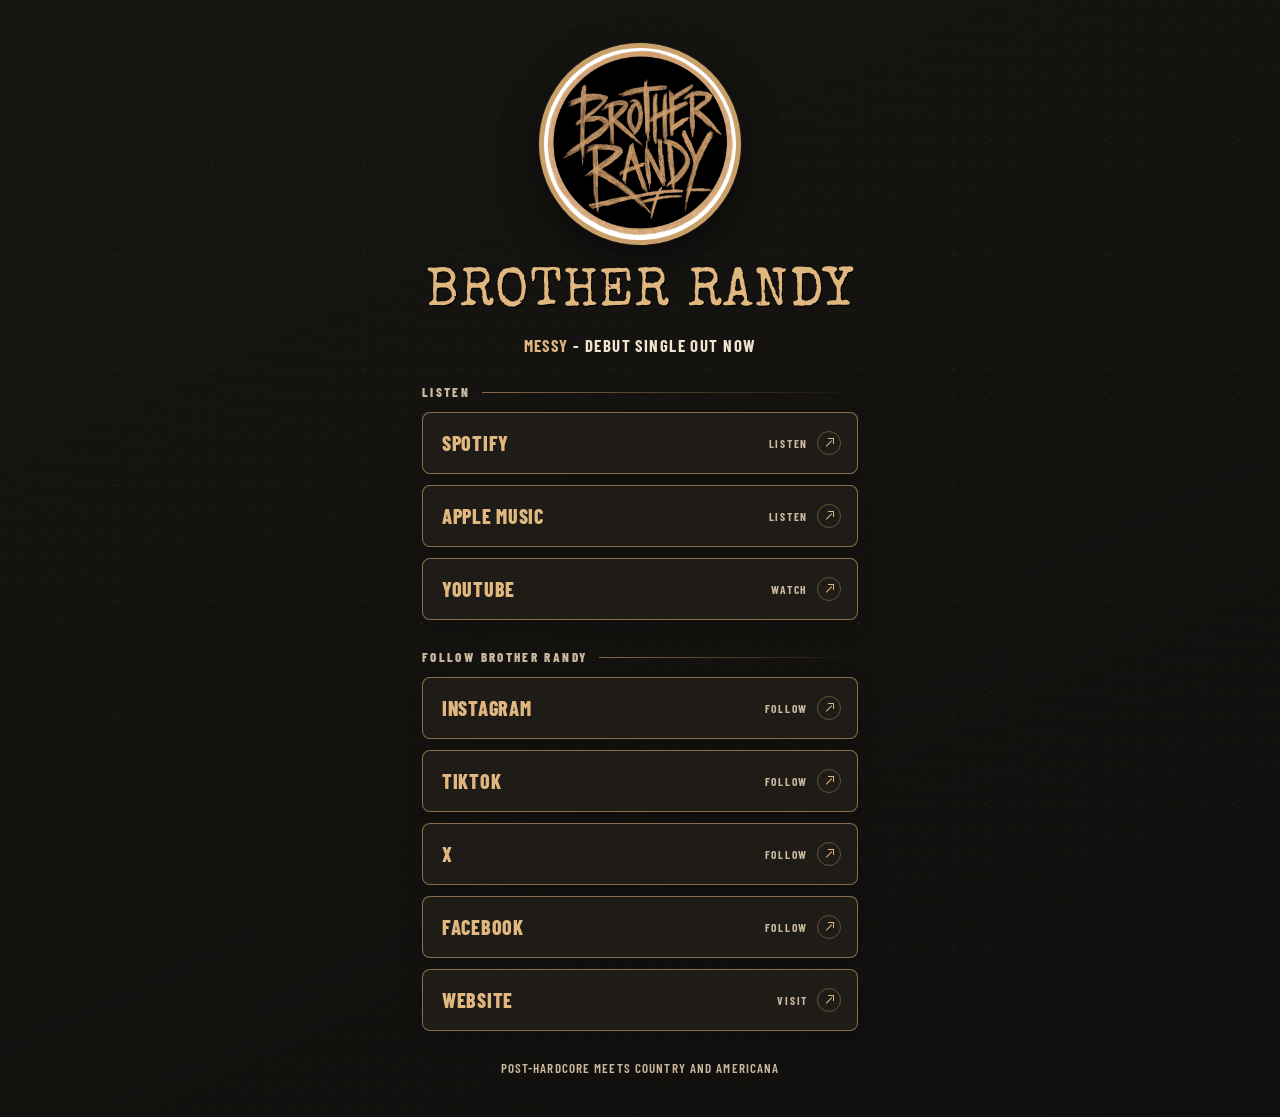
==== listen/index.html @ ff82b29f "Update /listen smart link page: fix link preview image" ====
<!doctype html>
<html lang="en">
<head>
  <meta charset="utf-8">
  <meta name="viewport" content="width=device-width, initial-scale=1, viewport-fit=cover">
  <meta name="color-scheme" content="light dark">
  <title>MESSY - Brother Randy</title>
  <meta name="description" content="The debut single from Brother Randy. Post-hardcore meets country and Americana.">

  <meta property="og:title" content="MESSY - Brother Randy">
  <meta property="og:description" content="The debut single from Brother Randy. Post-hardcore meets country and Americana.">
  <meta property="og:type" content="website">
  <meta property="og:image" content="https://brotherrandy.com/listen/logo.jpg">
  <meta property="og:image:type" content="image/jpeg">
  <meta property="og:image:width" content="1179">
  <meta property="og:image:height" content="1179">
  <meta property="og:image:alt" content="Brother Randy band logo">

  <meta name="twitter:card" content="summary_large_image">
  <meta name="twitter:title" content="MESSY - Brother Randy">
  <meta name="twitter:description" content="The debut single from Brother Randy. Post-hardcore meets country and Americana.">
  <meta name="twitter:image" content="https://brotherrandy.com/listen/logo.jpg">
  <meta name="twitter:image:alt" content="Brother Randy band logo">

  <link rel="icon" type="image/jpeg" href="[data-uri]">
  <link rel="preconnect" href="https://fonts.googleapis.com">
  <link rel="preconnect" href="https://fonts.gstatic.com" crossorigin>
  <link href="https://fonts.googleapis.com/css2?family=Barlow+Condensed:wght@600;700;800&family=Special+Elite&display=swap" rel="stylesheet">

  <style>
    :root {
      color-scheme: light dark;
      --bg: #171512;
      --bg-deep: #100f0d;
      --surface: #1f1c18;
      --surface-hover: #29241e;
      --ink: #f1e3cf;
      --muted: #cbb99f;
      --tan: #c9a06a;
      --tan-strong: #dfb77f;
      --line: rgba(201, 160, 106, 0.62);
      --shadow: rgba(0, 0, 0, 0.45);
      --focus: #f0c890;
    }

    @media (prefers-color-scheme: dark) {
      :root {
        --bg: #0d0c0b;
        --bg-deep: #080706;
        --surface: #171411;
        --surface-hover: #211d18;
        --ink: #f3e6d2;
        --muted: #c8b69c;
        --tan: #c9a06a;
        --tan-strong: #e1b77d;
        --line: rgba(201, 160, 106, 0.7);
        --shadow: rgba(0, 0, 0, 0.7);
        --focus: #f0c890;
      }
    }

    * { box-sizing: border-box; }

    html {
      min-height: 100%;
      background: var(--bg-deep);
    }

    body {
      min-height: 100vh;
      min-height: 100svh;
      margin: 0;
      overflow-x: hidden;
      background:
        radial-gradient(circle at 17% 9%, rgba(201,160,106,.045) 0 1px, transparent 1.5px) 0 0 / 19px 23px,
        radial-gradient(circle at 79% 72%, rgba(255,255,255,.025) 0 1px, transparent 1.5px) 0 0 / 31px 29px,
        linear-gradient(155deg, var(--bg) 0%, var(--bg-deep) 100%);
      color: var(--ink);
      font-family: "Barlow Condensed", "Arial Narrow", sans-serif;
      -webkit-font-smoothing: antialiased;
      text-rendering: optimizeLegibility;
    }

    body::before {
      content: "";
      position: fixed;
      inset: 0;
      pointer-events: none;
      opacity: .22;
      background-image: repeating-linear-gradient(8deg, transparent 0 11px, rgba(255,255,255,.015) 12px, transparent 13px 23px);
      mix-blend-mode: screen;
    }

    main {
      position: relative;
      width: min(100%, 480px);
      margin: 0 auto;
      padding: max(38px, env(safe-area-inset-top)) 22px max(38px, env(safe-area-inset-bottom));
    }

    .identity {
      text-align: center;
      padding: 5px 0 28px;
    }

    .logo-wrap {
      width: clamp(154px, 44vw, 202px);
      aspect-ratio: 1;
      margin: 0 auto 24px;
      border-radius: 50%;
      padding: 5px;
      background: var(--tan);
      box-shadow: 0 16px 42px var(--shadow), 0 0 0 1px rgba(255,255,255,.06);
    }

    .logo {
      display: block;
      width: 100%;
      height: 100%;
      border-radius: 50%;
      object-fit: cover;
      background: #050505;
    }

    h1 {
      margin: 0;
      color: var(--tan-strong);
      font-family: "Special Elite", Georgia, serif;
      font-size: clamp(2.3rem, 10vw, 3.4rem);
      font-weight: 400;
      line-height: .95;
      letter-spacing: .025em;
      text-shadow: 1px 1px 0 rgba(0,0,0,.9);
    }

    .release-line {
      margin: 13px 0 0;
      color: var(--ink);
      font-size: 1.05rem;
      font-weight: 700;
      letter-spacing: .085em;
      line-height: 1.35;
      text-transform: uppercase;
    }

    .release-line .song { color: var(--tan-strong); }

    section + section { margin-top: 29px; }

    .section-title {
      display: flex;
      align-items: center;
      gap: 12px;
      margin: 0 0 12px;
      color: var(--muted);
      font-size: .82rem;
      font-weight: 800;
      letter-spacing: .18em;
      text-transform: uppercase;
    }

    .section-title::after {
      content: "";
      height: 1px;
      flex: 1;
      background: linear-gradient(90deg, var(--line), transparent);
    }

    .link-list {
      display: grid;
      gap: 11px;
      margin: 0;
      padding: 0;
      list-style: none;
    }

    .button-link {
      display: grid;
      grid-template-columns: minmax(0, 1fr) auto;
      align-items: center;
      min-height: 62px;
      padding: 13px 16px 13px 19px;
      border: 1px solid var(--line);
      border-radius: 8px;
      background: var(--surface);
      color: var(--tan-strong);
      box-shadow: 0 8px 20px rgba(0,0,0,.18);
      text-decoration: none;
      transition: background-color 160ms ease, border-color 160ms ease, transform 160ms ease;
      -webkit-tap-highlight-color: transparent;
    }

    .button-link:hover {
      background: var(--surface-hover);
      border-color: var(--tan-strong);
    }

    .button-link:active { transform: translateY(1px); }

    .button-link:focus-visible {
      outline: 3px solid var(--focus);
      outline-offset: 3px;
    }

    .button-copy {
      min-width: 0;
      font-size: 1.25rem;
      font-weight: 800;
      letter-spacing: .035em;
      line-height: 1.05;
      text-transform: uppercase;
    }

    .button-action {
      display: inline-flex;
      align-items: center;
      gap: 9px;
      margin-left: 14px;
      color: var(--muted);
      font-size: .72rem;
      font-weight: 700;
      letter-spacing: .15em;
      text-transform: uppercase;
    }

    .arrow {
      width: 24px;
      height: 24px;
      border: 1px solid rgba(201,160,106,.4);
      border-radius: 50%;
      position: relative;
      flex: none;
    }

    .arrow::before,
    .arrow::after {
      content: "";
      position: absolute;
      background: var(--tan-strong);
    }

    .arrow::before {
      width: 8px;
      height: 1px;
      top: 11px;
      left: 7px;
      transform: rotate(-45deg);
      transform-origin: center;
    }

    .arrow::after {
      width: 5px;
      height: 5px;
      top: 6px;
      right: 6px;
      border-top: 1px solid var(--tan-strong);
      border-right: 1px solid var(--tan-strong);
      background: transparent;
    }

    .footer-note {
      margin: 28px 0 0;
      color: var(--muted);
      font-size: .82rem;
      font-weight: 600;
      letter-spacing: .085em;
      line-height: 1.5;
      text-align: center;
      text-transform: uppercase;
    }

    @media (max-width: 360px) {
      main { padding-inline: 16px; }
      .button-link { min-height: 59px; }
      .button-copy { font-size: 1.12rem; }
      .button-action { font-size: .66rem; }
    }

    @media (prefers-reduced-motion: reduce) {
      *, *::before, *::after {
        scroll-behavior: auto !important;
        transition-duration: .01ms !important;
      }
    }
  </style>
</head>
<body>
  <main>
    <header class="identity">
      <div class="logo-wrap">
        <img class="logo" src="[data-uri]" alt="Brother Randy logo" width="1179" height="1179">
      </div>
      <h1>BROTHER RANDY</h1>
      <p class="release-line"><span class="song">MESSY</span> - debut single out now</p>
    </header>

    <section aria-labelledby="listen-title">
      <h2 class="section-title" id="listen-title">Listen</h2>
      <ul class="link-list" id="streaming-links">
        <li>
          <a class="button-link" href="https://open.spotify.com/track/0F4fPxvHOinbhdRBAaUTC9" target="_blank" rel="noopener noreferrer" aria-label="Listen to MESSY on Spotify">
            <span class="button-copy">Spotify</span>
            <span class="button-action" aria-hidden="true">Listen <span class="arrow"></span></span>
          </a>
        </li>
        <li>
          <a class="button-link" href="https://music.apple.com/us/album/messy/6806024014?i=6806024015" target="_blank" rel="noopener noreferrer" aria-label="Listen to MESSY on Apple Music">
            <span class="button-copy">Apple Music</span>
            <span class="button-action" aria-hidden="true">Listen <span class="arrow"></span></span>
          </a>
        </li>
        <li>
          <a class="button-link" href="https://youtube.com/@brotherrandyband" target="_blank" rel="noopener noreferrer" aria-label="Open Brother Randy on YouTube">
            <span class="button-copy">YouTube</span>
            <span class="button-action" aria-hidden="true">Watch <span class="arrow"></span></span>
          </a>
        </li>
        <!-- Replace the YouTube channel URL with the direct music-video link once it is live. -->
      </ul>
    </section>

    <section aria-labelledby="social-title">
      <h2 class="section-title" id="social-title">Follow Brother Randy</h2>
      <ul class="link-list">
        <li><a class="button-link" href="https://www.instagram.com/brotherrandyband/" target="_blank" rel="noopener noreferrer" aria-label="Open Brother Randy on Instagram"><span class="button-copy">Instagram</span><span class="button-action" aria-hidden="true">Follow <span class="arrow"></span></span></a></li>
        <li><a class="button-link" href="https://www.tiktok.com/@brotherrandyband" target="_blank" rel="noopener noreferrer" aria-label="Open Brother Randy on TikTok"><span class="button-copy">TikTok</span><span class="button-action" aria-hidden="true">Follow <span class="arrow"></span></span></a></li>
        <li><a class="button-link" href="https://x.com/thebrotherrandy" target="_blank" rel="noopener noreferrer" aria-label="Open Brother Randy on X"><span class="button-copy">X</span><span class="button-action" aria-hidden="true">Follow <span class="arrow"></span></span></a></li>
        <li><a class="button-link" href="https://www.facebook.com/61593798004060" target="_blank" rel="noopener noreferrer" aria-label="Open Brother Randy on Facebook"><span class="button-copy">Facebook</span><span class="button-action" aria-hidden="true">Follow <span class="arrow"></span></span></a></li>
        <li><a class="button-link" href="https://brotherrandy.com" target="_blank" rel="noopener noreferrer" aria-label="Visit the Brother Randy website"><span class="button-copy">Website</span><span class="button-action" aria-hidden="true">Visit <span class="arrow"></span></span></a></li>
      </ul>
    </section>

    <p class="footer-note">Post-hardcore meets country and Americana</p>
  </main>
</body>
</html>
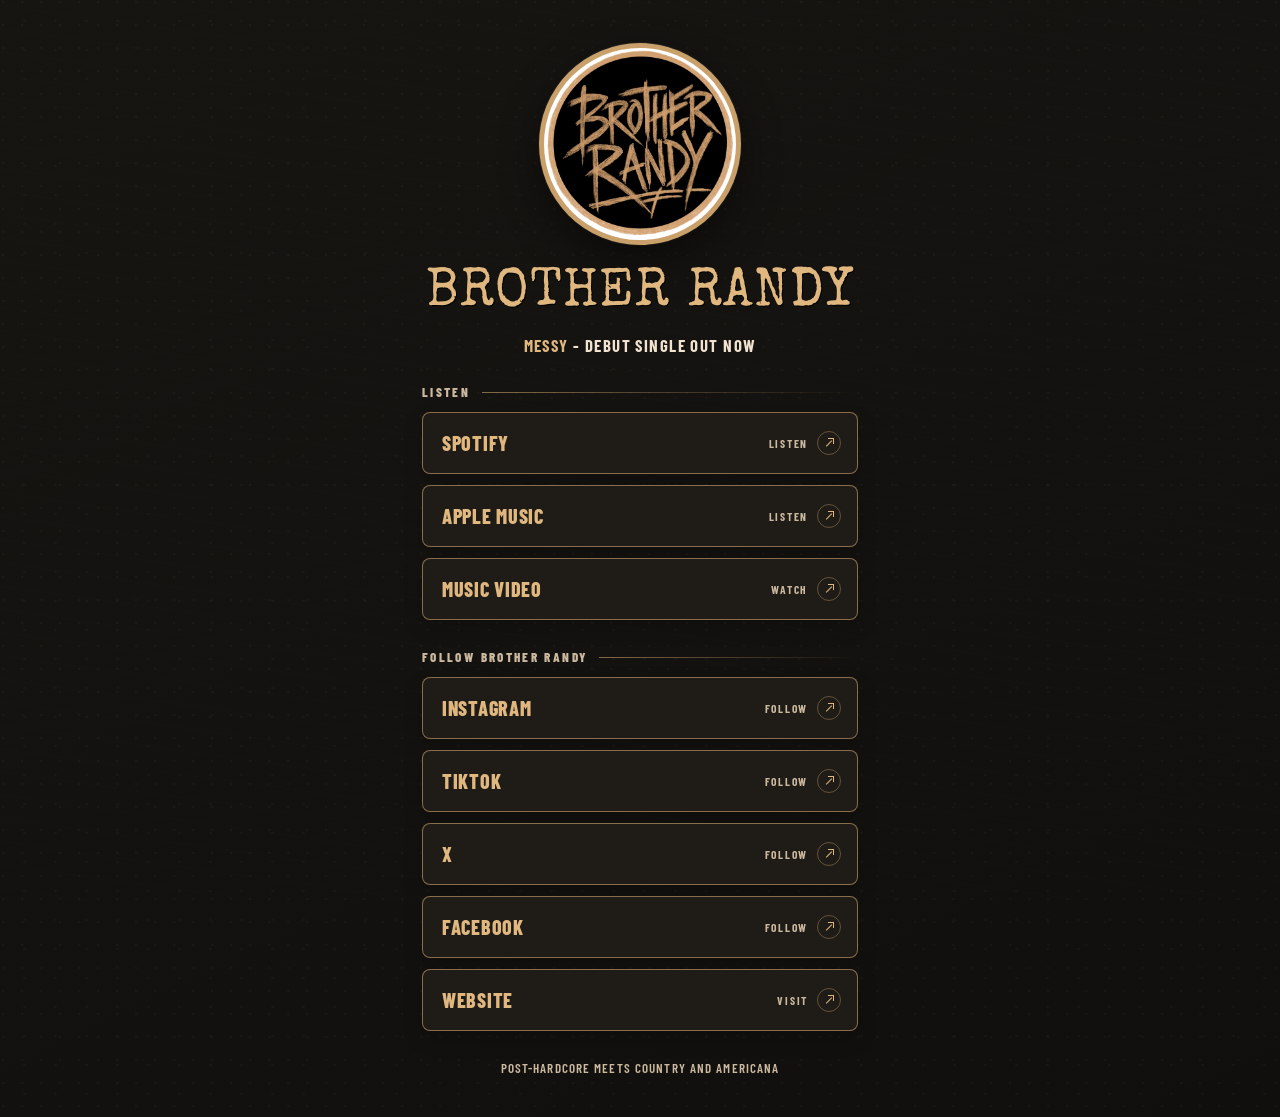
==== commit 21cfc6f4: "Point /listen YouTube button to MESSY music video" ====
--- a/listen/index.html
+++ b/listen/index.html
@@ -310,8 +310,8 @@
           </a>
         </li>
         <li>
-          <a class="button-link" href="https://youtube.com/@brotherrandyband" target="_blank" rel="noopener noreferrer" aria-label="Open Brother Randy on YouTube">
-            <span class="button-copy">YouTube</span>
+          <a class="button-link" href="https://youtu.be/EQEkjMKBLHE" target="_blank" rel="noopener noreferrer" aria-label="Watch the MESSY music video">
+            <span class="button-copy">Music Video</span>
             <span class="button-action" aria-hidden="true">Watch <span class="arrow"></span></span>
           </a>
         </li>
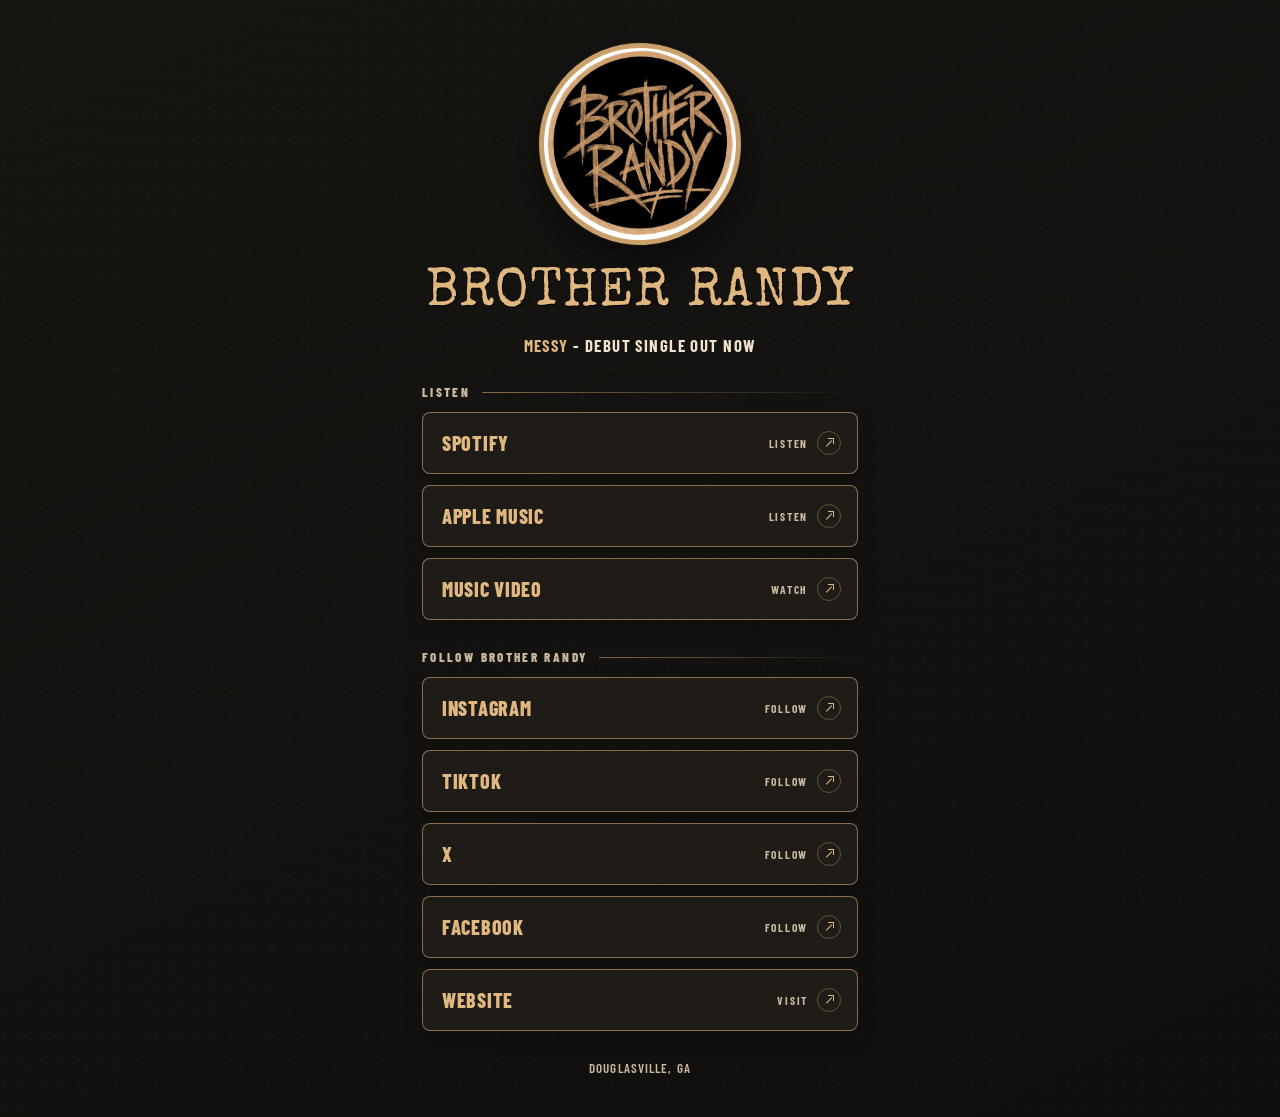
==== commit 7aa37b2a: "Presave to listen-now buttons, Whats Happening heading, listen page footer" ====
--- a/listen/index.html
+++ b/listen/index.html
@@ -5,10 +5,10 @@
   <meta name="viewport" content="width=device-width, initial-scale=1, viewport-fit=cover">
   <meta name="color-scheme" content="light dark">
   <title>MESSY - Brother Randy</title>
-  <meta name="description" content="The debut single from Brother Randy. Post-hardcore meets country and Americana.">
+  <meta name="description" content="The debut single from Brother Randy. New band from Douglasville, GA.">
 
   <meta property="og:title" content="MESSY - Brother Randy">
-  <meta property="og:description" content="The debut single from Brother Randy. Post-hardcore meets country and Americana.">
+  <meta property="og:description" content="The debut single from Brother Randy. New band from Douglasville, GA.">
   <meta property="og:type" content="website">
   <meta property="og:image" content="https://brotherrandy.com/listen/logo.jpg">
   <meta property="og:image:type" content="image/jpeg">
@@ -18,7 +18,7 @@
 
   <meta name="twitter:card" content="summary_large_image">
   <meta name="twitter:title" content="MESSY - Brother Randy">
-  <meta name="twitter:description" content="The debut single from Brother Randy. Post-hardcore meets country and Americana.">
+  <meta name="twitter:description" content="The debut single from Brother Randy. New band from Douglasville, GA.">
   <meta name="twitter:image" content="https://brotherrandy.com/listen/logo.jpg">
   <meta name="twitter:image:alt" content="Brother Randy band logo">
 
@@ -330,7 +330,7 @@
       </ul>
     </section>
 
-    <p class="footer-note">Post-hardcore meets country and Americana</p>
+    <p class="footer-note">Douglasville, GA</p>
   </main>
 </body>
 </html>
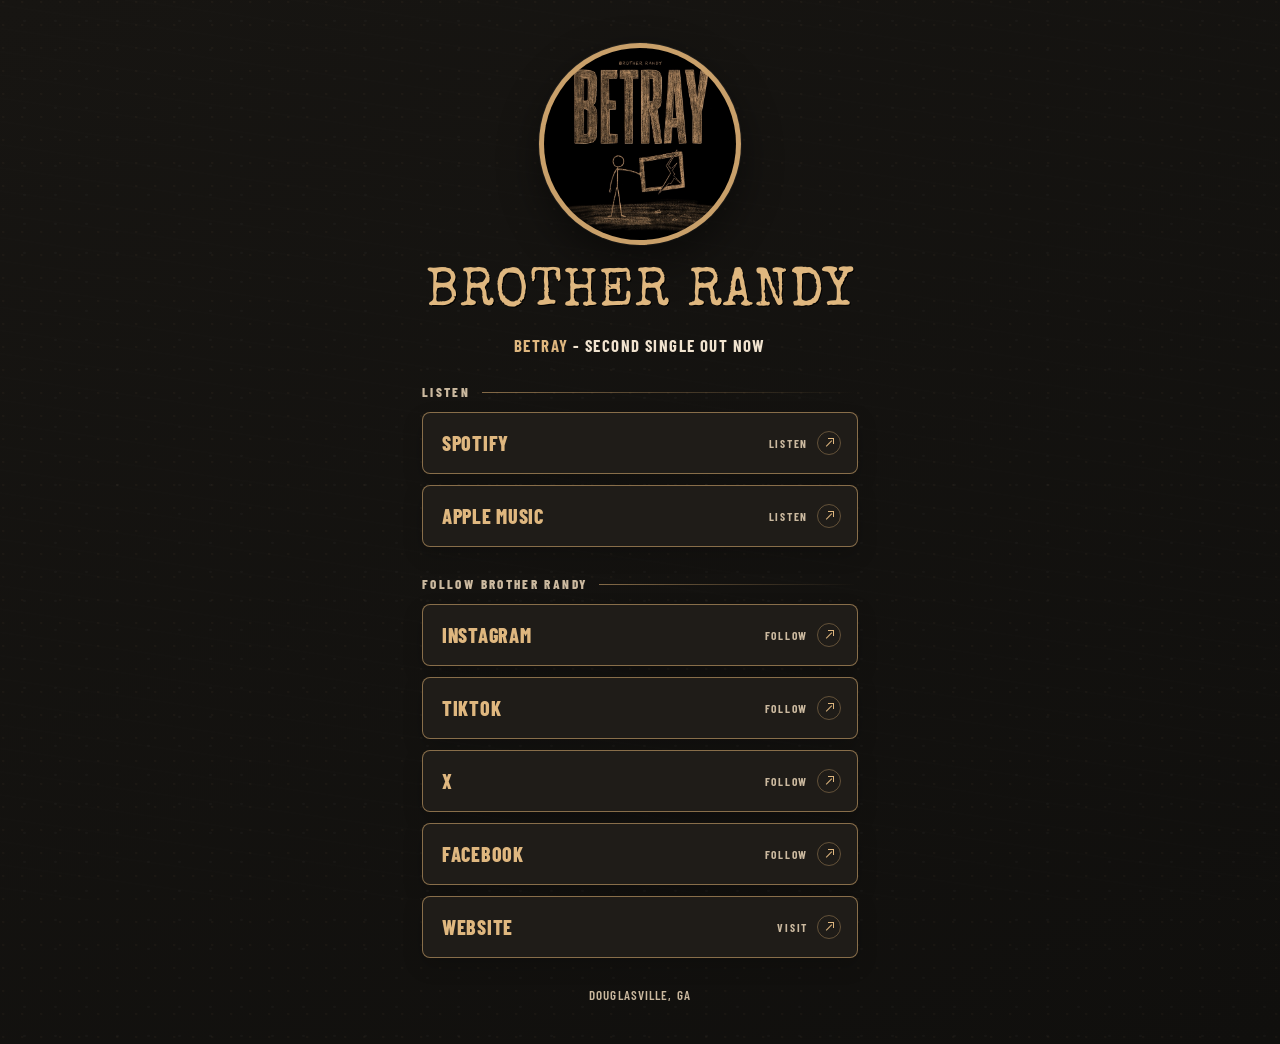
==== commit 9b1bef7a: "Listen page: BETRAY - Spotify + Apple links, cover art, no YouTube button" ====
--- a/listen/index.html
+++ b/listen/index.html
@@ -4,23 +4,23 @@
   <meta charset="utf-8">
   <meta name="viewport" content="width=device-width, initial-scale=1, viewport-fit=cover">
   <meta name="color-scheme" content="light dark">
-  <title>MESSY - Brother Randy</title>
-  <meta name="description" content="The debut single from Brother Randy. New band from Douglasville, GA.">
-
-  <meta property="og:title" content="MESSY - Brother Randy">
-  <meta property="og:description" content="The debut single from Brother Randy. New band from Douglasville, GA.">
+  <title>BETRAY - Brother Randy</title>
+  <meta name="description" content="The second single from Brother Randy. New band from Douglasville, GA.">
+
+  <meta property="og:title" content="BETRAY - Brother Randy">
+  <meta property="og:description" content="The second single from Brother Randy. New band from Douglasville, GA.">
   <meta property="og:type" content="website">
-  <meta property="og:image" content="https://brotherrandy.com/listen/logo.jpg">
+  <meta property="og:image" content="https://brotherrandy.com/listen/betray.jpg">
   <meta property="og:image:type" content="image/jpeg">
   <meta property="og:image:width" content="1179">
   <meta property="og:image:height" content="1179">
-  <meta property="og:image:alt" content="Brother Randy band logo">
+  <meta property="og:image:alt" content="BETRAY - Brother Randy cover art">
 
   <meta name="twitter:card" content="summary_large_image">
-  <meta name="twitter:title" content="MESSY - Brother Randy">
-  <meta name="twitter:description" content="The debut single from Brother Randy. New band from Douglasville, GA.">
-  <meta name="twitter:image" content="https://brotherrandy.com/listen/logo.jpg">
-  <meta name="twitter:image:alt" content="Brother Randy band logo">
+  <meta name="twitter:title" content="BETRAY - Brother Randy">
+  <meta name="twitter:description" content="The second single from Brother Randy. New band from Douglasville, GA.">
+  <meta name="twitter:image" content="https://brotherrandy.com/listen/betray.jpg">
+  <meta name="twitter:image:alt" content="BETRAY - Brother Randy cover art">
 
   <link rel="icon" type="image/jpeg" href="[data-uri]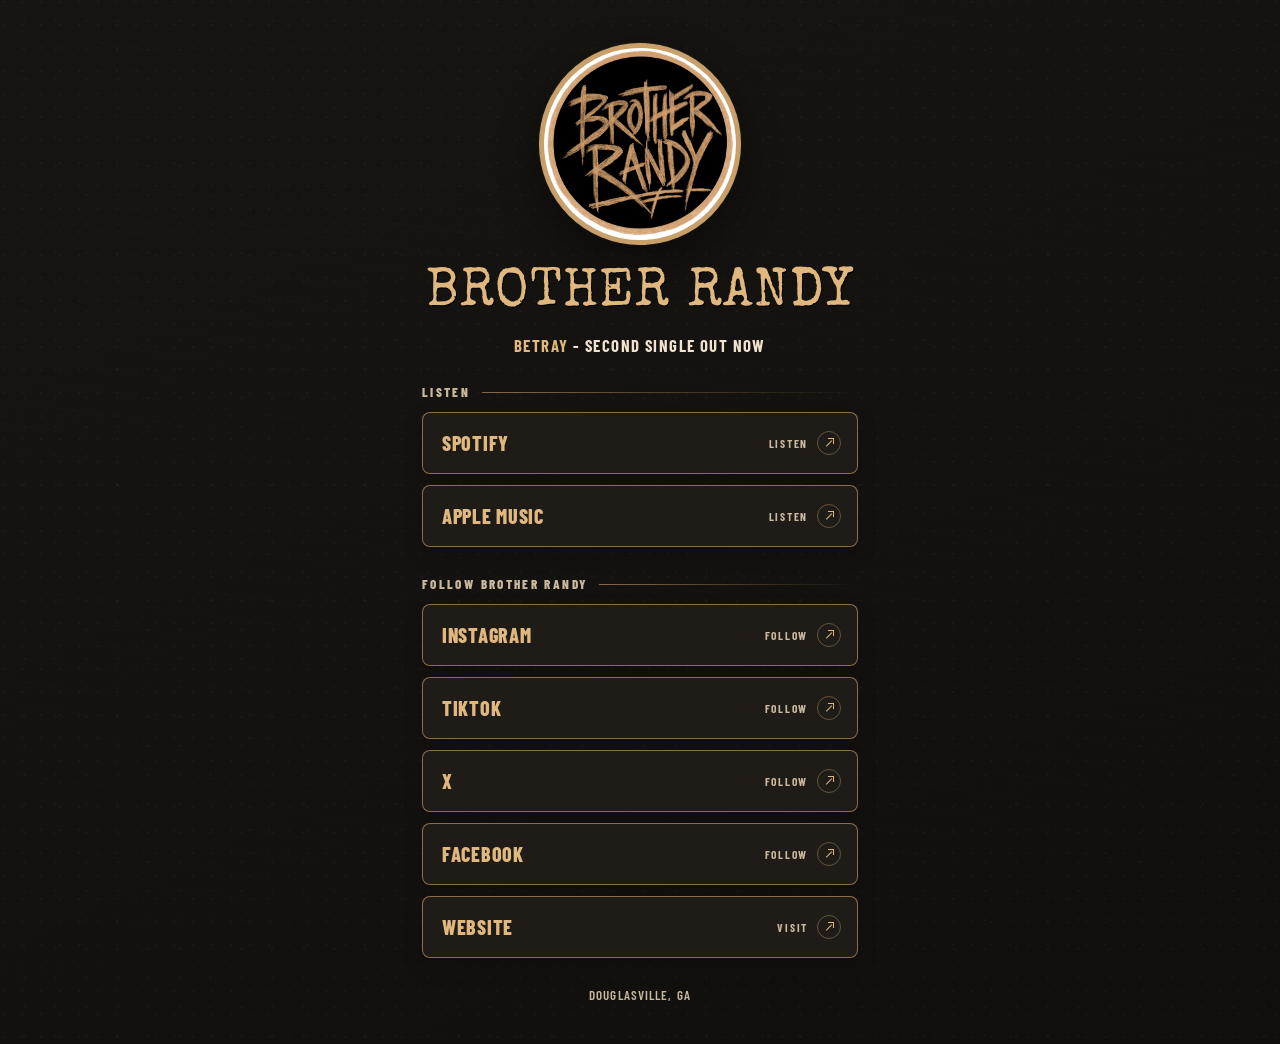
==== commit af1c38b6: "Listen page: circular logo back on top (BETRAY art stays as share image)" ====
--- a/listen/index.html
+++ b/listen/index.html
@@ -288,7 +288,7 @@
   <main>
     <header class="identity">
       <div class="logo-wrap">
-        <img class="logo" src="betray.jpg" alt="BETRAY - Brother Randy cover art" width="1179" height="1179">
+        <img class="logo" src="logo.jpg" alt="Brother Randy logo" width="1179" height="1179">
       </div>
       <h1>BROTHER RANDY</h1>
       <p class="release-line"><span class="song">BETRAY</span> - second single out now</p>
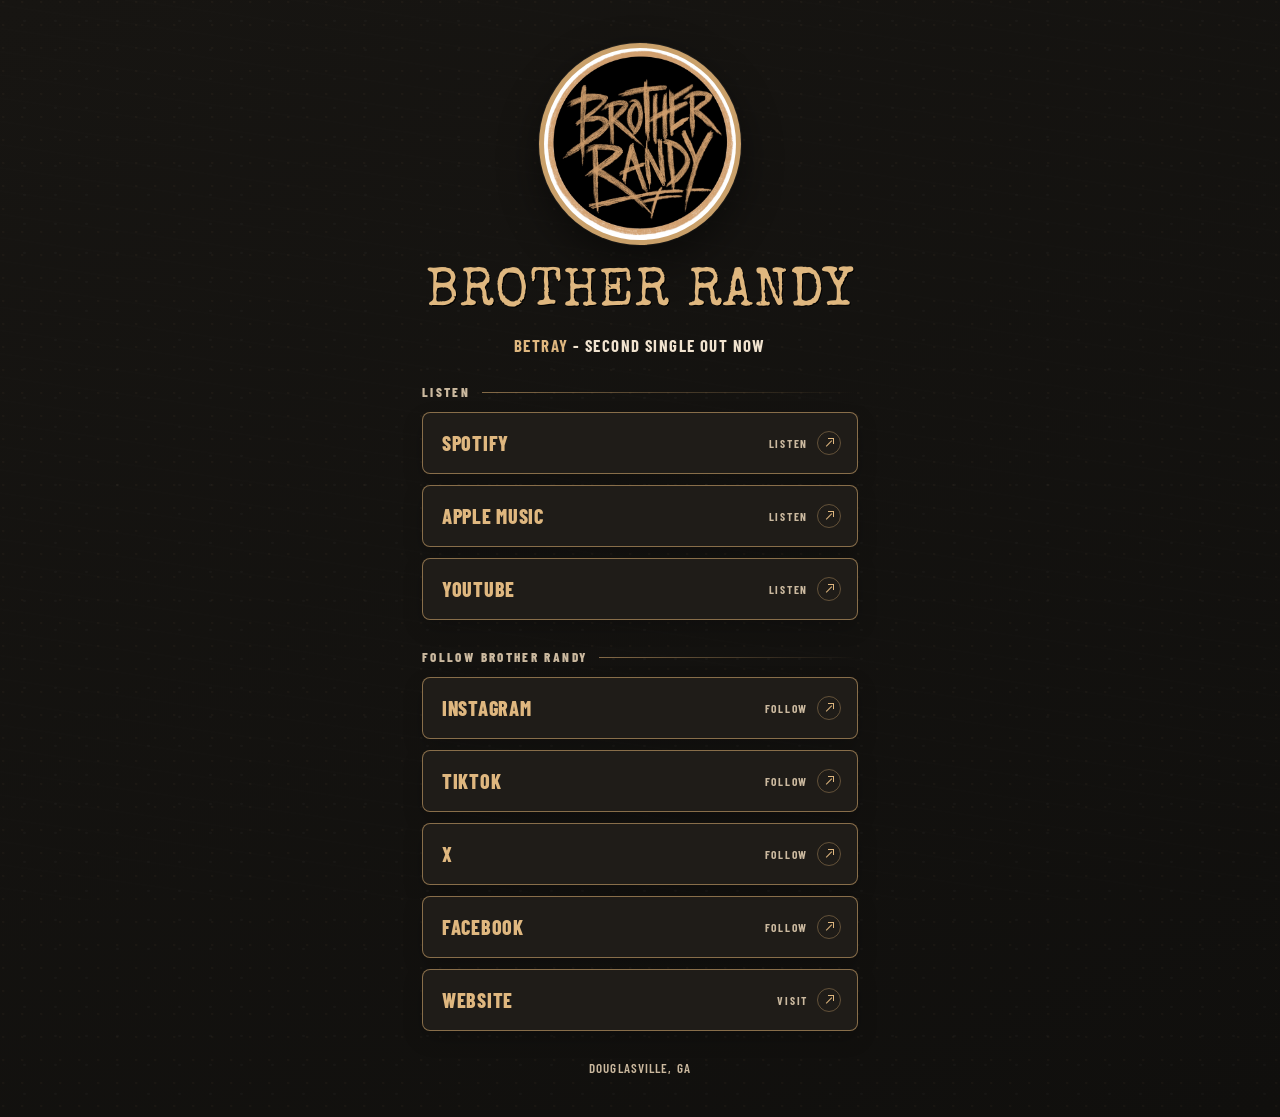
==== commit e658769a: "Listen page: add YouTube button for BETRAY (Official Audio)" ====
--- a/listen/index.html
+++ b/listen/index.html
@@ -288,7 +288,7 @@
   <main>
     <header class="identity">
       <div class="logo-wrap">
-        <img class="logo" src="logo.jpg" alt="Brother Randy logo" width="1179" height="1179">
+        <img class="logo" src="[data-uri]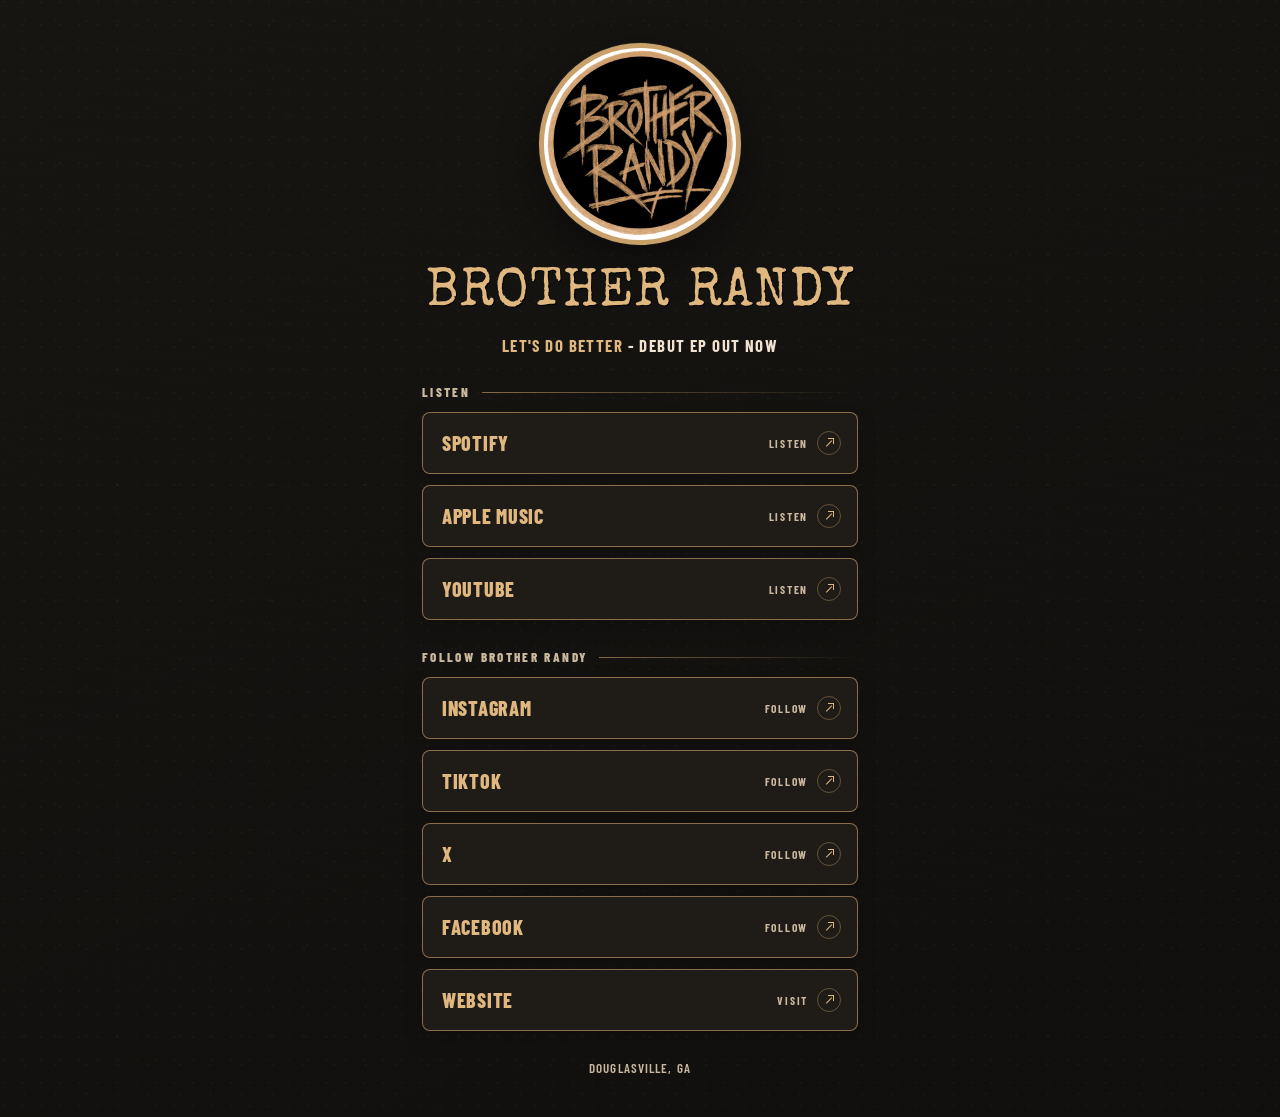
